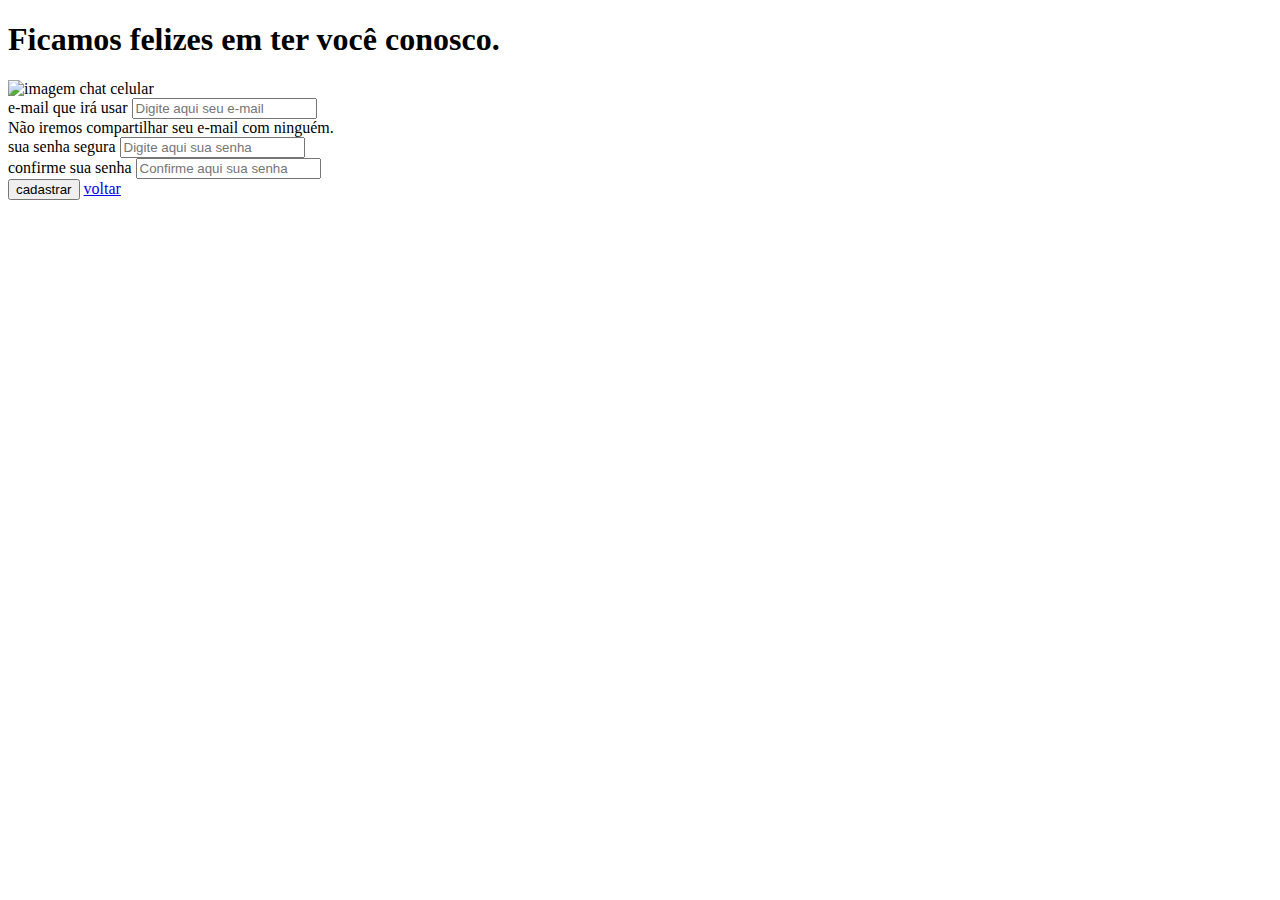
==== cadastro.html @ 69d0fa6e "Update cadastro.html" ====
<!DOCTYPE html>
<html>
  <head>
    <link
      href="https://cdn.jsdelivr.net/npm/bootstrap@5.0.2/dist/css/bootstrap.min.css"
      rel="stylesheet"
      integrity="sha384-EVSTQN3/azprG1Anm3QDgpJLIm9Nao0Yz1ztcQTwFspd3yD65VohhpuuCOmLASjC"
      crossorigin="anonymous"
    />
    <script
      src="https://cdn.jsdelivr.net/npm/bootstrap@5.0.2/dist/js/bootstrap.bundle.min.js"
      integrity="sha384-MrcW6ZMFYlzcLA8Nl+NtUVF0sA7MsXsP1UyJoMp4YLEuNSfAP+JcXn/tWtIaxVXM"
      crossorigin="anonymous"
    ></script>
    <link rel="preconnect" href="https://fonts.googleapis.com" />
    <link rel="preconnect" href="https://fonts.gstatic.com" crossorigin />
    <link
      href="https://fonts.googleapis.com/css2?family=Cabin:ital,wght@0,400..700;1,400..700&display=swap"
      rel="stylesheet"
    />
    <link
      href="https://fonts.googleapis.com/css?family=Inter&display=swap"
      rel="stylesheet"
    />
    <link rel="preconnect" href="https://fonts.googleapis.com" />
    <link rel="preconnect" href="https://fonts.gstatic.com" crossorigin />
    <link
      href="https://fonts.googleapis.com/css2?family=David+Libre:wght@400;500;700&display=swap"
      rel="stylesheet"
    />
    <link href="./css/maincadastro.css" rel="stylesheet" />
    <script src="./js/cadastrojs.js"></script>
    <title>RooKa</title>
  </head>
  <body>
    <div id="caixa-azul">
      <h1 class="texto-caixa-azul">
        Ficamos <span class="texto-amarelo-caixa">felizes</span> em ter
        <span class="texto-amarelo-caixa">você</span> conosco.
      </h1>
      <div class="container">
        <img
          class="imgchat"
          src="images/imagemchat.svg"
          alt="imagem chat celular"
        />
      </div>
    </div>
    <div id="caixa-35">
      <form id="formcadastro">
        <div class="mb-3">
          <label for="exampleInputEmail1" class="form-label"
            >e-mail que irá usar</label
          >
          <input
            oninput="startValidation(this)"
            maxlength="60"
            type="email"
            class="form-control"
            placeholder="Digite aqui seu e-mail"
            id="emailcadastro"
            aria-describedby="emailHelp"
          />
          <div id="emailHelp" class="form-text">
            Não iremos compartilhar seu e-mail com ninguém.
          </div>
        </div>
        <div class="mb-3">
          <label for="exampleInputPassword1" class="form-label"
            >sua senha segura</label
          >
          <input
            oninput="startValidationSenha(this)"
            type="password"
            class="form-control"
            placeholder="Digite aqui sua senha"
            id="senhaprimaria"
          />
        </div>
        <div class="mb-3">
          <label for="exampleInputPassword1" class="form-label"
            >confirme sua senha</label
          >
          <input
            oninput="startValidationSenhaConfirm(this)"
            type="password"
            class="form-control"
            placeholder="Confirme aqui sua senha"
            id="confirmsenha"
          />
        </div>
        <div class="container-botoes">
          <button type="submit" class="btn-primary">cadastrar</button>
          <a href="login.html" class="btnvoltar">voltar</a>
        </div>
      </form>
    </div>
  </body>
</html>
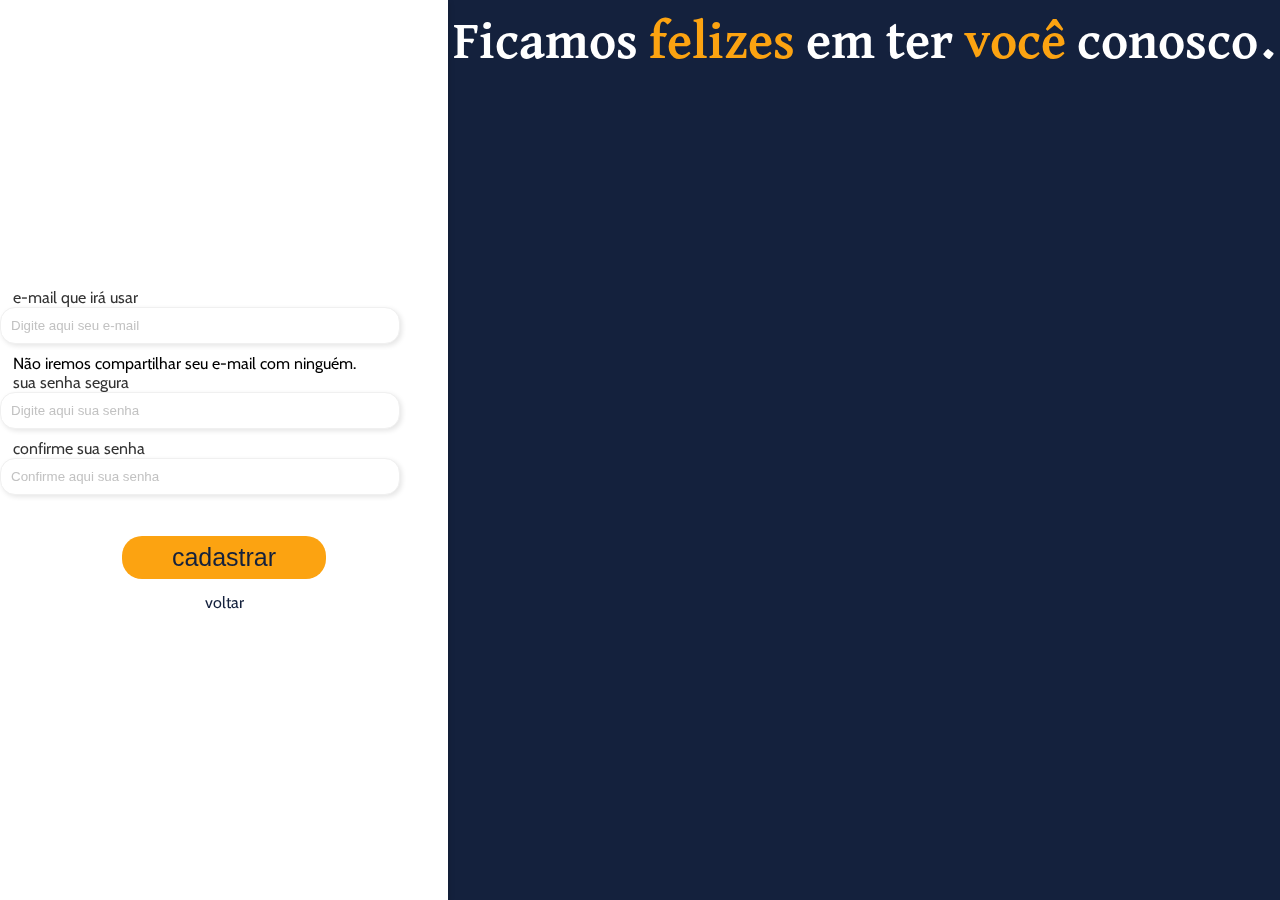
==== commit 5986d3f7: "Add files via upload" ====
--- a/cadastro.html
+++ b/cadastro.html
@@ -1,6 +1,9 @@
 <!DOCTYPE html>
 <html>
   <head>
+    <script src="js/bootstrap.bundle.min.js"></script>
+
+    <script src="https://unpkg.com/@popperjs/core@2"></script>
     <link
       href="https://cdn.jsdelivr.net/npm/bootstrap@5.0.2/dist/css/bootstrap.min.css"
       rel="stylesheet"
@@ -28,8 +31,14 @@
       href="https://fonts.googleapis.com/css2?family=David+Libre:wght@400;500;700&display=swap"
       rel="stylesheet"
     />
+    <script
+      src="https://kit.fontawesome.com/e721f23150.js"
+      crossorigin="anonymous"
+    ></script>
     <link href="./css/maincadastro.css" rel="stylesheet" />
-    <script src="./js/cadastrojs.js"></script>
+    <link href="./css/bootstrap-grid.min.css" rel="stylesheet" />
+    <script src="./js/validacaocadastro.js"></script>
+    <script src="./js/tooltipcadastrojs.js"></script>
     <title>RooKa</title>
   </head>
   <body>
@@ -69,8 +78,18 @@
           <label for="exampleInputPassword1" class="form-label"
             >sua senha segura</label
           >
+          <span
+            class="hide"
+            id="alerti"
+            data-bs-toggle="tooltip"
+            data-bs-placement="top"
+            data-bs-html="true"
+            data-bs-title="A senha deve ter pelo menos:<br> Ter no mínimo 8 caracteres<br> 1 letra minúscula<br> 1 letra maiúscula<br> 1 número<br>"
+            ><i class="fa-solid fa-circle-exclamation"></i
+          ></span>
           <input
             oninput="startValidationSenha(this)"
+            title="Sua senha deve conter: No mínimo 2 números e no mínimo 1 letra maiúscula"
             type="password"
             class="form-control"
             placeholder="Digite aqui sua senha"
@@ -81,6 +100,15 @@
           <label for="exampleInputPassword1" class="form-label"
             >confirme sua senha</label
           >
+          <span
+            class="hide"
+            id="alerti2"
+            data-bs-toggle="tooltip"
+            data-bs-placement="top"
+            data-bs-html="true"
+            data-bs-title="Sua senha deve ser igual em ambos os campos"
+            ><i class="fa-solid fa-circle-exclamation"></i
+          ></span>
           <input
             oninput="startValidationSenhaConfirm(this)"
             type="password"
@@ -90,7 +118,7 @@
           />
         </div>
         <div class="container-botoes">
-          <button type="submit" class="btn-primary">cadastrar</button>
+          <button type="submit" class="btn-primary" id="botaocadastrar">cadastrar</button>
           <a href="login.html" class="btnvoltar">voltar</a>
         </div>
       </form>
--- a/css/maincadastro.css
+++ b/css/maincadastro.css
@@ -0,0 +1,162 @@
+body {
+  background-color: #d9d9d9;
+  margin: 0;
+  padding: 0;
+  height: 100%;
+}
+
+#caixa-azul {
+  background-color: #14213d; /* Cor de fundo da div */
+  width: 65%;
+  height: 100%; /* Define a altura como 100% da tela */
+  position: fixed; /* Permite fixar a div na tela */
+  top: 0; /* Alinha a div no topo da tela */
+  right: 0; /* Alinha a div no lado direito da tela */
+  box-shadow: -5px 5px 10px 0 rgba(0, 0, 0, 0.5);
+}
+
+.texto-caixa-azul {
+  color: #ffffff;
+  text-align: center;
+  font-size: 52px;
+  font-family: "David Libre";
+  margin-top: 2%;
+}
+
+.texto-amarelo-caixa {
+  color: #fca311;
+}
+
+.container {
+  position: relative;
+  height: calc(100% - 70px); /* Subtrai a altura do rodapé */
+  display: flex;
+  justify-content: center; /* Centraliza horizontalmente */
+  align-items: flex-end; /* Alinha no rodapé */
+}
+
+.imgchat {
+  max-width: 75%;
+  max-height: 100%;
+  width: auto;
+  height: auto;
+  position: absolute;
+  bottom: 0;
+}
+
+#caixa-35 {
+  font-family: "Cabin";
+  background-color: #ffffff;
+  width: 35%;
+  height: 100%;
+  position: fixed;
+  top: 0;
+  left: 0;
+  display: flex;
+  justify-content: center; /* Centraliza os elementos horizontalmente */
+  align-items: center; /* Centraliza os elementos verticalmente */
+  box-shadow: 2px 2px 5px rgba(0, 0, 0, 0.1);
+}
+
+input[type="email"],
+input[type="password"] {
+  width: 400px; /* Define a largura do campo de entrada */
+  padding: 10px; /* Define o preenchimento interno do campo de entrada */
+  border: 0.5px solid #f0f0f0; /* Adiciona uma borda sólida cinza ao redor do campo de entrada */
+  border-radius: 15px; /* Arredonda as bordas do campo de entrada */
+  box-shadow: 2px 2px 5px rgba(0, 0, 0, 0.1); /* Adiciona uma sombra leve ao campo de entrada */
+  margin-bottom: 10px; /* Adiciona um espaçamento na parte inferior do campo de entrada */
+  background-color: white;
+}
+
+.form-label {
+  padding-left: 3%;
+  color: #343434;
+}
+
+input[type="email"]::placeholder,
+input[type="password"]::placeholder {
+  color: #c2c2c2;
+}
+
+.form-text {
+  padding-left: 3%;
+}
+
+.container-botoes {
+  display: flex;
+  flex-direction: column; /* Organiza os itens verticalmente */
+  align-items: center; /* Centraliza os itens horizontalmente */
+}
+
+.btn-primary {
+  font-size: 25px; /* Tamanho da fonte */
+  padding: 7px 50px; /* Preenchimento interno */
+  border-radius: 20px; /* Raio da borda */
+  background-color: #fca311; /* Cor de fundo */
+  border: none; /* Remove a borda */
+  color: #14213d; /* Cor do texto */
+  display: block; /* Para centralizar horizontalmente */
+  margin: 0 auto; /* Centraliza horizontalmente */
+  margin-top: 7%;
+  transition: background-color 0.5s ease;
+  transition: color 0.5s ease;
+}
+
+.btn-primary:hover {
+  background-color: #ff9d00; /* Altera a cor de fundo ao passar o mouse */
+  color: #4c6497; /* Altera a cor do texto ao passar o mouse */
+}
+
+
+.btnvoltar {
+  color: #14213d;
+  display: inline; /* Alterar o display para inline para remover o efeito de bloco */
+  text-decoration: none; /* Adicionar sublinhado para indicar que é um link */
+  cursor: pointer; /* Mudar o cursor para indicar que é clicável */
+  transition: color 0.5s ease;
+  margin-top: 3%;
+}
+
+.btnvoltar:hover {
+  color: #3663c4;
+}
+
+#emailcadastro.email-invalido {
+  border: 2px solid rgba(255, 0, 0, 0.5);
+}
+
+#emailcadastro.email-valido {
+  border: 2px solid rgba(13, 255, 0, 0.5);
+}
+
+#senhaprimaria.senha-invalido {
+  border: 2px solid rgba(255, 0, 0, 0.5);
+}
+
+#senhaprimaria.senha-valido {
+  border: 2px solid rgba(13, 255, 0, 0.5);
+}
+
+#confirmsenha.senha-invalido {
+  border: 2px solid rgba(255, 0, 0, 0.5);
+}
+
+#confirmsenha.senha-valido {
+  border: 2px solid rgba(13, 255, 0, 0.3);
+}
+
+#alerti{
+  margin-left: 20px;
+  color: #ff0000;
+}
+
+#alerti2{
+  margin-left: 20px;
+  color: #ff0000;
+}
+
+.hide {
+  display: none;
+}
+
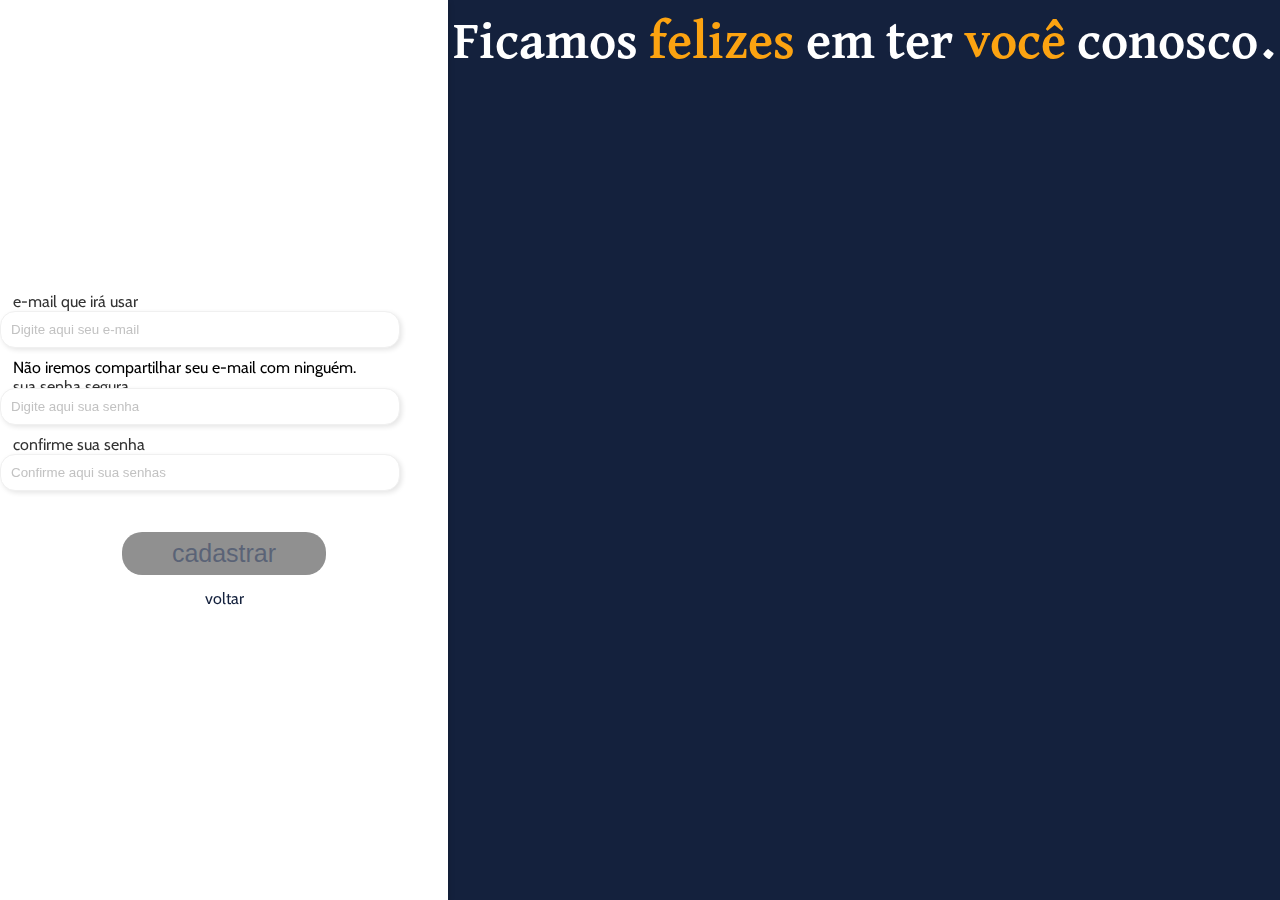
==== commit f79fcb98: "Merge branch 'gbrmaia:main' into main" ====
--- a/cadastro.html
+++ b/cadastro.html
@@ -87,6 +87,10 @@
             data-bs-title="A senha deve ter pelo menos:<br> Ter no mínimo 8 caracteres<br> 1 letra minúscula<br> 1 letra maiúscula<br> 1 número<br>"
             ><i class="fa-solid fa-circle-exclamation"></i
           ></span>
+          <button class="btn btn-outline-secondary" type="button" id="toggleSenha">
+            <i class="fa-solid fa-eye-slash"></i>
+          </button>
+        </div>
           <input
             oninput="startValidationSenha(this)"
             title="Sua senha deve conter: No mínimo 2 números e no mínimo 1 letra maiúscula"
@@ -95,7 +99,6 @@
             placeholder="Digite aqui sua senha"
             id="senhaprimaria"
           />
-        </div>
         <div class="mb-3">
           <label for="exampleInputPassword1" class="form-label"
             >confirme sua senha</label
@@ -113,12 +116,13 @@
             oninput="startValidationSenhaConfirm(this)"
             type="password"
             class="form-control"
-            placeholder="Confirme aqui sua senha"
+            placeholder="Confirme aqui sua senhas"
             id="confirmsenha"
           />
+          
         </div>
         <div class="container-botoes">
-          <button type="submit" class="btn-primary" id="botaocadastrar">cadastrar</button>
+          <button type="submit" class="btn-primary" id="botaocadastrar" disabled="true">cadastrar</button>
           <a href="login.html" class="btnvoltar">voltar</a>
         </div>
       </form>
--- a/css/maincadastro.css
+++ b/css/maincadastro.css
@@ -69,6 +69,10 @@
   background-color: white;
 }
 
+#senhaprimaria{
+  margin-top: -13px;
+}
+
 .form-label {
   padding-left: 3%;
   color: #343434;
@@ -108,6 +112,23 @@
   color: #4c6497; /* Altera a cor do texto ao passar o mouse */
 }
 
+#botaocadastrar[disabled]{
+  cursor: not-allowed;
+  opacity: 0.7;
+  transition: opacity 3s ease-in-out;
+  background-color: rgb(98, 98, 98);}
+
+#botaocadastrar[disabled]:hover{
+  opacity: 1; /* Reduz a opacidade do botão */
+  cursor: not-allowed;
+  transition: opacity 3s ease-in-out;
+  background-color: rgb(255, 0, 0);
+  color: white;
+}
+
+#botaocadastrar.disabled-transition {
+  transition: opacity 0.3s ease-in-out;
+}
 
 .btnvoltar {
   color: #14213d;
@@ -160,3 +181,34 @@
   display: none;
 }
 
+.show-password{
+  width: 400px; /* Define a largura do campo de entrada */
+  padding: 10px; /* Define o preenchimento interno do campo de entrada */
+  border: 0.5px solid #f0f0f0; /* Adiciona uma borda sólida cinza ao redor do campo de entrada */
+  border-radius: 15px; /* Arredonda as bordas do campo de entrada */
+  box-shadow: 2px 2px 5px rgba(0, 0, 0, 0.1); /* Adiciona uma sombra leve ao campo de entrada */
+  margin-bottom: 10px; /* Adiciona um espaçamento na parte inferior do campo de entrada */
+  background-color: white;
+}
+
+.show-password::placeholder{
+  color: #c2c2c2;
+}
+
+#toggleSenha{
+  border: none;
+}
+
+#toggleSenha:focus {
+  box-shadow: none;
+  outline: none;
+}
+
+#toggleSenha:hover {
+  /* Remova todos os efeitos de hover definindo as propriedades para seus valores padrão */
+  /* Por exemplo, se você não quiser alterar o estilo do elemento quando ele estiver sendo hoverizado, você pode definir propriedades de estilo como 'initial' ou 'inherit' */
+  background-color: initial;
+  color: inherit;
+  /* Adicione mais propriedades conforme necessário */
+}
+
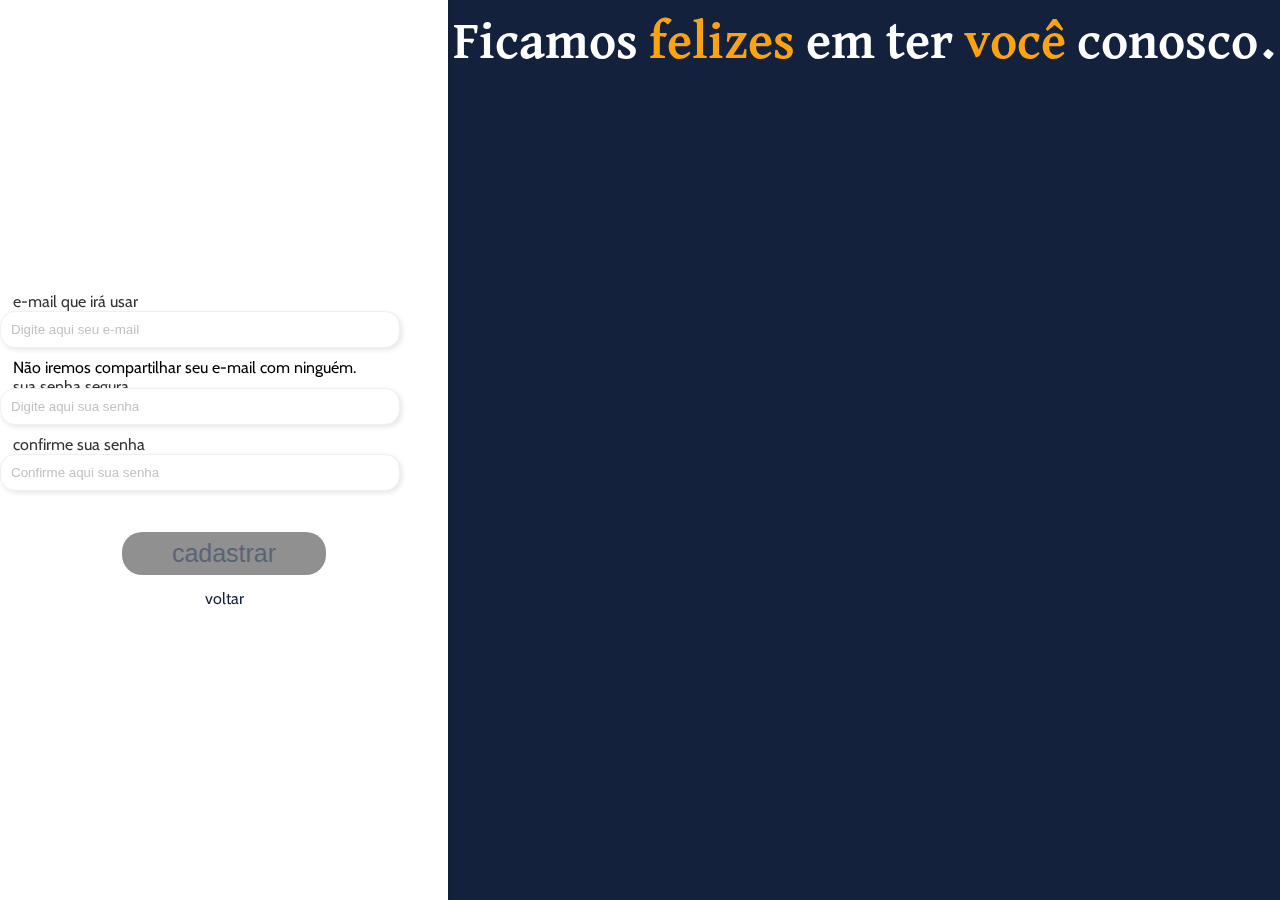
==== commit 1251dd13: "Merge pull request #1 from paulorpgomes/main" ====
--- a/cadastro.html
+++ b/cadastro.html
@@ -116,7 +116,7 @@
             oninput="startValidationSenhaConfirm(this)"
             type="password"
             class="form-control"
-            placeholder="Confirme aqui sua senhas"
+            placeholder="Confirme aqui sua senha"
             id="confirmsenha"
           />
           
--- a/css/maincadastro.css
+++ b/css/maincadastro.css
@@ -212,3 +212,219 @@
   /* Adicione mais propriedades conforme necessário */
 }
 
+@media(max-width: 450px){
+  body {
+    background-color: #d9d9d9;
+    margin: 0;
+    padding: 0;
+    height: 100%;
+  }
+  
+  #caixa-azul {
+    background-color: #14213d; /* Cor de fundo da div */
+    width: 100%;
+    height: 40%; /* Define a altura como 100% da tela */
+    position: fixed; /* Permite fixar a div na tela */
+    top: 0; /* Alinha a div no topo da tela */
+    right: 0; /* Alinha a div no lado direito da tela */
+    box-shadow: -5px 5px 10px 0 rgba(0, 0, 0, 0.5);
+  }
+  
+  .texto-caixa-azul {
+    color: #ffffff;
+    text-align: center;
+    font-size: 20px;
+    font-family: "David Libre";
+    margin-top: 2%;
+  }
+  
+  .texto-amarelo-caixa {
+    color: #fca311;
+  }
+  
+  .container {
+    position: relative;
+    height: calc(100% - 70px); /* Subtrai a altura do rodapé */
+    display: flex;
+    justify-content: center; /* Centraliza horizontalmente */
+    align-items: flex-end; /* Alinha no rodapé */
+  }
+  
+  .imgchat {
+    max-width: 75%;
+    max-height: 100%;
+    width: 165px;
+    height: auto;
+    position: absolute;
+    bottom: 0;
+    top: 10px;
+  }
+  
+  #caixa-35 {
+    font-family: "Cabin";
+    background-color: #ffffff;
+    width: 100%;
+    height: 75%;
+    position: fixed;
+    top: 200px;
+    left: 0;
+    display: flex;
+    justify-content: center; /* Centraliza os elementos horizontalmente */
+    align-items: center; /* Centraliza os elementos verticalmente */
+    box-shadow: 2px 2px 5px rgba(0, 0, 0, 0.1);
+  }
+  
+  input[type="email"],
+  input[type="password"] {
+    width: 300px; /* Define a largura do campo de entrada */
+    padding: 10px; /* Define o preenchimento interno do campo de entrada */
+    border: 0.5px solid #f0f0f0; /* Adiciona uma borda sólida cinza ao redor do campo de entrada */
+    border-radius: 15px; /* Arredonda as bordas do campo de entrada */
+    box-shadow: 2px 2px 5px rgba(0, 0, 0, 0.1); /* Adiciona uma sombra leve ao campo de entrada */
+    margin-bottom: 10px; /* Adiciona um espaçamento na parte inferior do campo de entrada */
+    background-color: white;
+  }
+  
+  #senhaprimaria{
+    margin-top: -13px;
+  }
+  
+  .form-label {
+    padding-left: 3%;
+    color: #343434;
+  }
+  
+  input[type="email"]::placeholder,
+  input[type="password"]::placeholder {
+    color: #c2c2c2;
+  }
+  
+  .form-text {
+    padding-left: 3%;
+  }
+  
+  .container-botoes {
+    display: flex;
+    flex-direction: column; /* Organiza os itens verticalmente */
+    align-items: center; /* Centraliza os itens horizontalmente */
+  }
+  
+  .btn-primary {
+    font-size: 25px; /* Tamanho da fonte */
+    padding: 7px 50px; /* Preenchimento interno */
+    border-radius: 20px; /* Raio da borda */
+    background-color: #fca311; /* Cor de fundo */
+    border: none; /* Remove a borda */
+    color: #14213d; /* Cor do texto */
+    display: block; /* Para centralizar horizontalmente */
+    margin: 0 auto; /* Centraliza horizontalmente */
+    margin-top: 7%;
+    transition: background-color 0.5s ease;
+    transition: color 0.5s ease;
+  }
+  
+  .btn-primary:hover {
+    background-color: #ff9d00; /* Altera a cor de fundo ao passar o mouse */
+    color: #4c6497; /* Altera a cor do texto ao passar o mouse */
+  }
+  
+  #botaocadastrar[disabled]{
+    cursor: not-allowed;
+    opacity: 0.7;
+    transition: opacity 3s ease-in-out;
+    background-color: rgb(98, 98, 98);}
+  
+  #botaocadastrar[disabled]:hover{
+    opacity: 1; /* Reduz a opacidade do botão */
+    cursor: not-allowed;
+    transition: opacity 3s ease-in-out;
+    background-color: rgb(255, 0, 0);
+    color: white;
+  }
+  
+  #botaocadastrar.disabled-transition {
+    transition: opacity 0.3s ease-in-out;
+  }
+  
+  .btnvoltar {
+    color: #14213d;
+    display: inline; /* Alterar o display para inline para remover o efeito de bloco */
+    text-decoration: none; /* Adicionar sublinhado para indicar que é um link */
+    cursor: pointer; /* Mudar o cursor para indicar que é clicável */
+    transition: color 0.5s ease;
+    margin-top: 3%;
+  }
+  
+  .btnvoltar:hover {
+    color: #3663c4;
+  }
+  
+  #emailcadastro.email-invalido {
+    border: 2px solid rgba(255, 0, 0, 0.5);
+  }
+  
+  #emailcadastro.email-valido {
+    border: 2px solid rgba(13, 255, 0, 0.5);
+  }
+  
+  #senhaprimaria.senha-invalido {
+    border: 2px solid rgba(255, 0, 0, 0.5);
+  }
+  
+  #senhaprimaria.senha-valido {
+    border: 2px solid rgba(13, 255, 0, 0.5);
+  }
+  
+  #confirmsenha.senha-invalido {
+    border: 2px solid rgba(255, 0, 0, 0.5);
+  }
+  
+  #confirmsenha.senha-valido {
+    border: 2px solid rgba(13, 255, 0, 0.3);
+  }
+  
+  #alerti{
+    margin-left: 20px;
+    color: #ff0000;
+  }
+  
+  #alerti2{
+    margin-left: 20px;
+    color: #ff0000;
+  }
+  
+  .hide {
+    display: none;
+  }
+  
+  .show-password{
+    width: 400px; /* Define a largura do campo de entrada */
+    padding: 10px; /* Define o preenchimento interno do campo de entrada */
+    border: 0.5px solid #f0f0f0; /* Adiciona uma borda sólida cinza ao redor do campo de entrada */
+    border-radius: 15px; /* Arredonda as bordas do campo de entrada */
+    box-shadow: 2px 2px 5px rgba(0, 0, 0, 0.1); /* Adiciona uma sombra leve ao campo de entrada */
+    margin-bottom: 10px; /* Adiciona um espaçamento na parte inferior do campo de entrada */
+    background-color: white;
+  }
+  
+  .show-password::placeholder{
+    color: #c2c2c2;
+  }
+  
+  #toggleSenha{
+    border: none;
+  }
+  
+  #toggleSenha:focus {
+    box-shadow: none;
+    outline: none;
+  }
+  
+  #toggleSenha:hover {
+    /* Remova todos os efeitos de hover definindo as propriedades para seus valores padrão */
+    /* Por exemplo, se você não quiser alterar o estilo do elemento quando ele estiver sendo hoverizado, você pode definir propriedades de estilo como 'initial' ou 'inherit' */
+    background-color: initial;
+    color: inherit;
+    /* Adicione mais propriedades conforme necessário */
+  }
+}
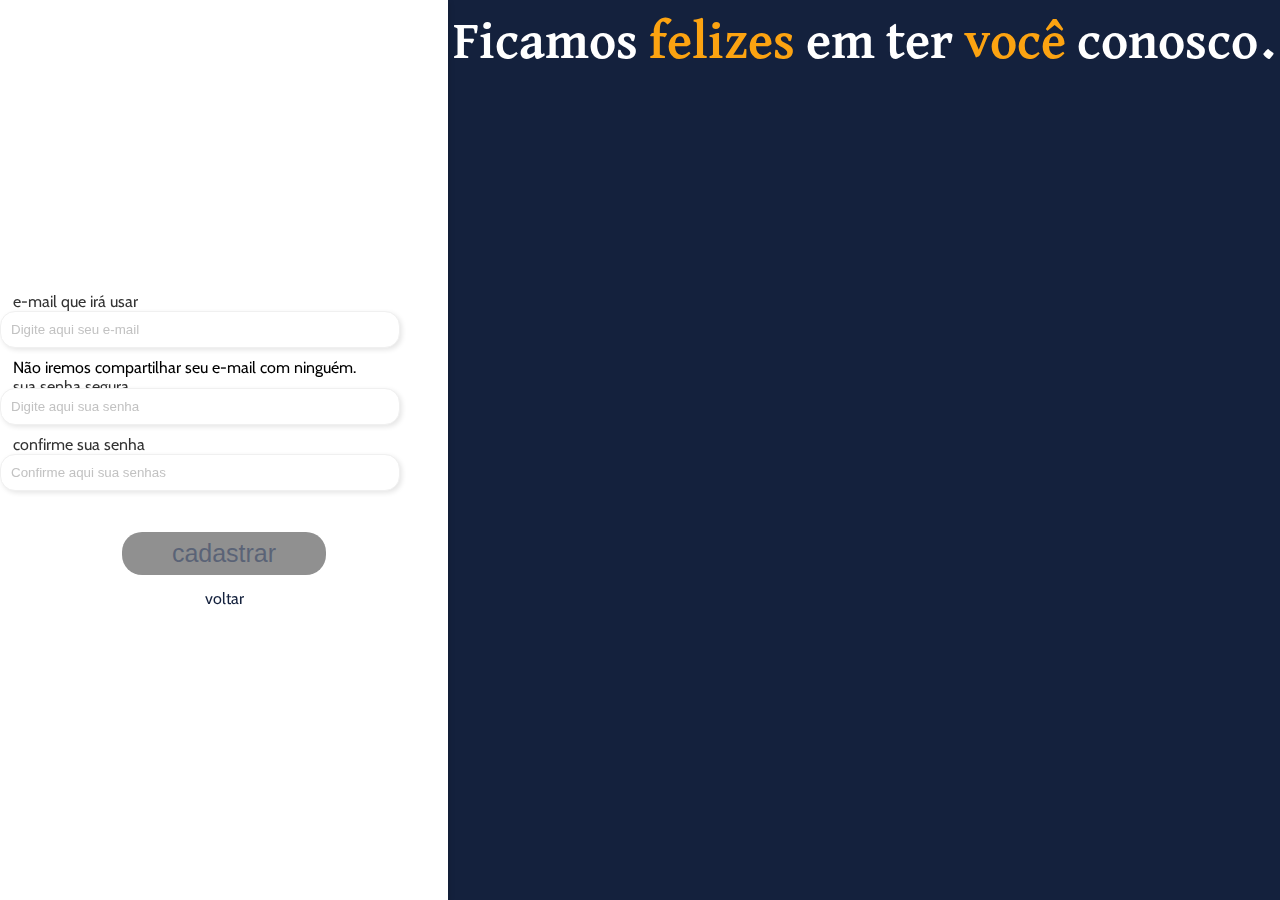
==== commit 063db32c: "Add files via upload" ====
--- a/cadastro.html
+++ b/cadastro.html
@@ -116,7 +116,7 @@
             oninput="startValidationSenhaConfirm(this)"
             type="password"
             class="form-control"
-            placeholder="Confirme aqui sua senha"
+            placeholder="Confirme aqui sua senhas"
             id="confirmsenha"
           />
           
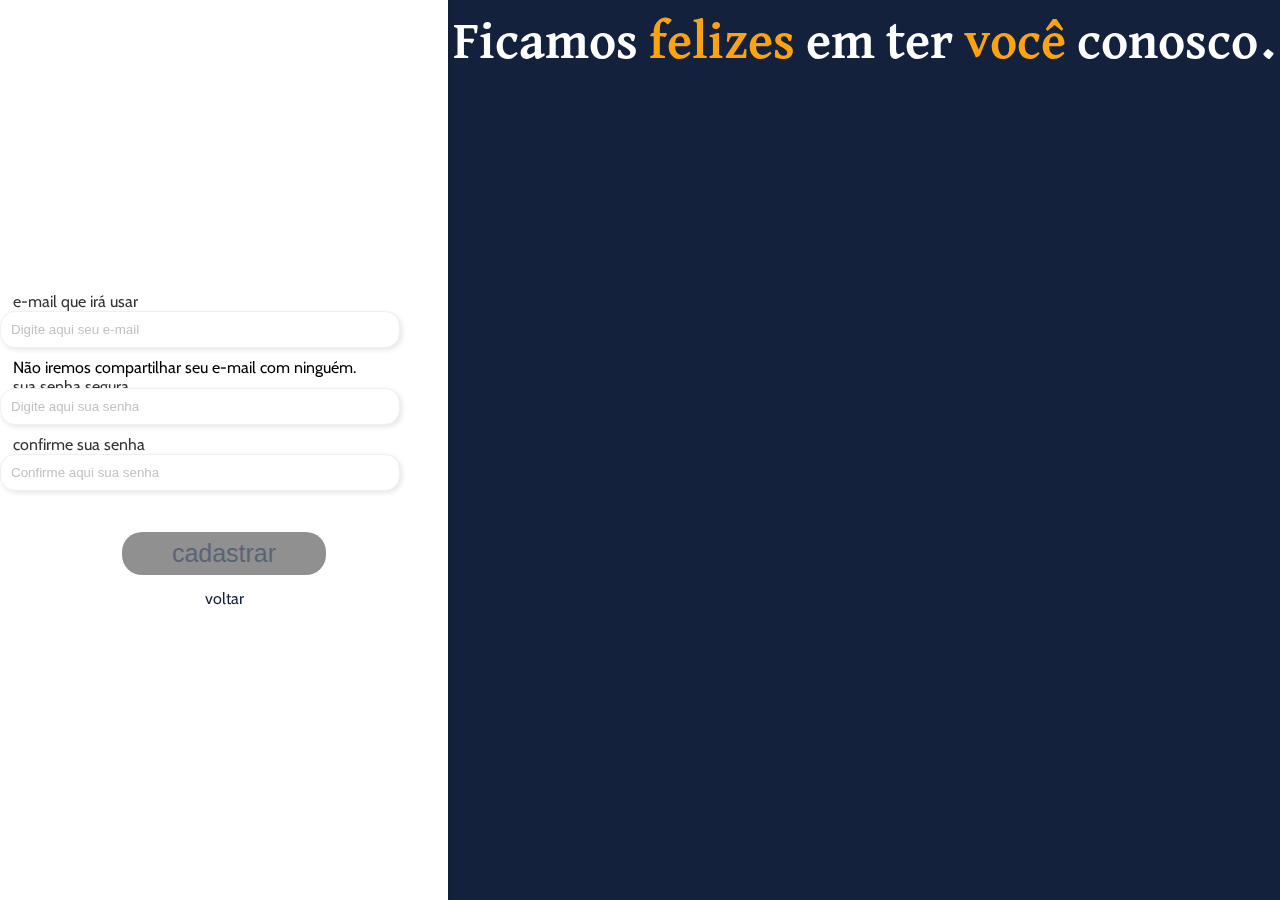
==== commit 07a81f05: "Revert "Add files via upload"" ====
--- a/cadastro.html
+++ b/cadastro.html
@@ -116,7 +116,7 @@
             oninput="startValidationSenhaConfirm(this)"
             type="password"
             class="form-control"
-            placeholder="Confirme aqui sua senhas"
+            placeholder="Confirme aqui sua senha"
             id="confirmsenha"
           />
           
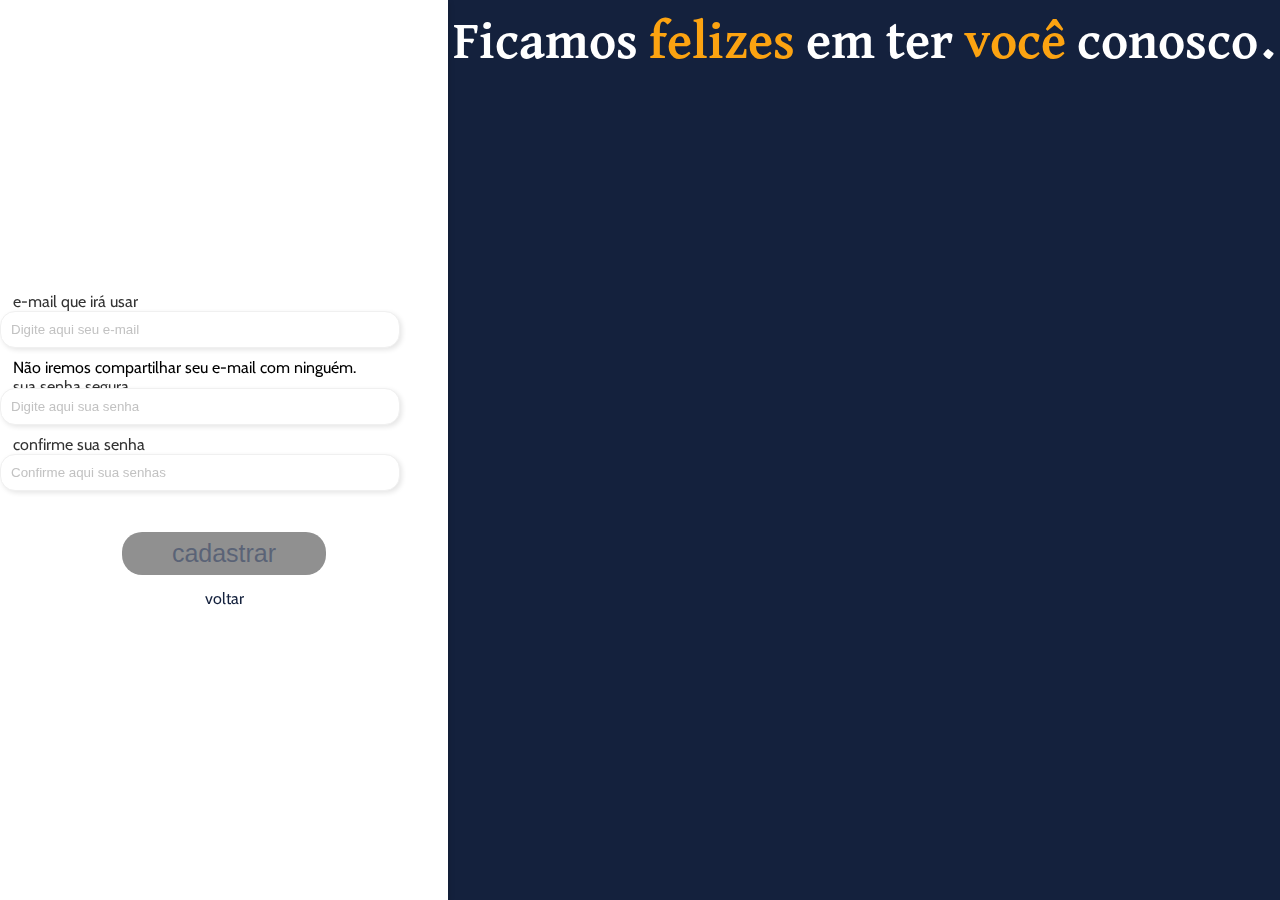
==== commit 1f13219f: "Add files via upload" ====
--- a/cadastro.html
+++ b/cadastro.html
@@ -116,7 +116,7 @@
             oninput="startValidationSenhaConfirm(this)"
             type="password"
             class="form-control"
-            placeholder="Confirme aqui sua senha"
+            placeholder="Confirme aqui sua senhas"
             id="confirmsenha"
           />
           
--- a/css/maincadastro.css
+++ b/css/maincadastro.css
@@ -212,219 +212,3 @@
   /* Adicione mais propriedades conforme necessário */
 }
 
-@media(max-width: 450px){
-  body {
-    background-color: #d9d9d9;
-    margin: 0;
-    padding: 0;
-    height: 100%;
-  }
-  
-  #caixa-azul {
-    background-color: #14213d; /* Cor de fundo da div */
-    width: 100%;
-    height: 40%; /* Define a altura como 100% da tela */
-    position: fixed; /* Permite fixar a div na tela */
-    top: 0; /* Alinha a div no topo da tela */
-    right: 0; /* Alinha a div no lado direito da tela */
-    box-shadow: -5px 5px 10px 0 rgba(0, 0, 0, 0.5);
-  }
-  
-  .texto-caixa-azul {
-    color: #ffffff;
-    text-align: center;
-    font-size: 20px;
-    font-family: "David Libre";
-    margin-top: 2%;
-  }
-  
-  .texto-amarelo-caixa {
-    color: #fca311;
-  }
-  
-  .container {
-    position: relative;
-    height: calc(100% - 70px); /* Subtrai a altura do rodapé */
-    display: flex;
-    justify-content: center; /* Centraliza horizontalmente */
-    align-items: flex-end; /* Alinha no rodapé */
-  }
-  
-  .imgchat {
-    max-width: 75%;
-    max-height: 100%;
-    width: 165px;
-    height: auto;
-    position: absolute;
-    bottom: 0;
-    top: 10px;
-  }
-  
-  #caixa-35 {
-    font-family: "Cabin";
-    background-color: #ffffff;
-    width: 100%;
-    height: 75%;
-    position: fixed;
-    top: 200px;
-    left: 0;
-    display: flex;
-    justify-content: center; /* Centraliza os elementos horizontalmente */
-    align-items: center; /* Centraliza os elementos verticalmente */
-    box-shadow: 2px 2px 5px rgba(0, 0, 0, 0.1);
-  }
-  
-  input[type="email"],
-  input[type="password"] {
-    width: 300px; /* Define a largura do campo de entrada */
-    padding: 10px; /* Define o preenchimento interno do campo de entrada */
-    border: 0.5px solid #f0f0f0; /* Adiciona uma borda sólida cinza ao redor do campo de entrada */
-    border-radius: 15px; /* Arredonda as bordas do campo de entrada */
-    box-shadow: 2px 2px 5px rgba(0, 0, 0, 0.1); /* Adiciona uma sombra leve ao campo de entrada */
-    margin-bottom: 10px; /* Adiciona um espaçamento na parte inferior do campo de entrada */
-    background-color: white;
-  }
-  
-  #senhaprimaria{
-    margin-top: -13px;
-  }
-  
-  .form-label {
-    padding-left: 3%;
-    color: #343434;
-  }
-  
-  input[type="email"]::placeholder,
-  input[type="password"]::placeholder {
-    color: #c2c2c2;
-  }
-  
-  .form-text {
-    padding-left: 3%;
-  }
-  
-  .container-botoes {
-    display: flex;
-    flex-direction: column; /* Organiza os itens verticalmente */
-    align-items: center; /* Centraliza os itens horizontalmente */
-  }
-  
-  .btn-primary {
-    font-size: 25px; /* Tamanho da fonte */
-    padding: 7px 50px; /* Preenchimento interno */
-    border-radius: 20px; /* Raio da borda */
-    background-color: #fca311; /* Cor de fundo */
-    border: none; /* Remove a borda */
-    color: #14213d; /* Cor do texto */
-    display: block; /* Para centralizar horizontalmente */
-    margin: 0 auto; /* Centraliza horizontalmente */
-    margin-top: 7%;
-    transition: background-color 0.5s ease;
-    transition: color 0.5s ease;
-  }
-  
-  .btn-primary:hover {
-    background-color: #ff9d00; /* Altera a cor de fundo ao passar o mouse */
-    color: #4c6497; /* Altera a cor do texto ao passar o mouse */
-  }
-  
-  #botaocadastrar[disabled]{
-    cursor: not-allowed;
-    opacity: 0.7;
-    transition: opacity 3s ease-in-out;
-    background-color: rgb(98, 98, 98);}
-  
-  #botaocadastrar[disabled]:hover{
-    opacity: 1; /* Reduz a opacidade do botão */
-    cursor: not-allowed;
-    transition: opacity 3s ease-in-out;
-    background-color: rgb(255, 0, 0);
-    color: white;
-  }
-  
-  #botaocadastrar.disabled-transition {
-    transition: opacity 0.3s ease-in-out;
-  }
-  
-  .btnvoltar {
-    color: #14213d;
-    display: inline; /* Alterar o display para inline para remover o efeito de bloco */
-    text-decoration: none; /* Adicionar sublinhado para indicar que é um link */
-    cursor: pointer; /* Mudar o cursor para indicar que é clicável */
-    transition: color 0.5s ease;
-    margin-top: 3%;
-  }
-  
-  .btnvoltar:hover {
-    color: #3663c4;
-  }
-  
-  #emailcadastro.email-invalido {
-    border: 2px solid rgba(255, 0, 0, 0.5);
-  }
-  
-  #emailcadastro.email-valido {
-    border: 2px solid rgba(13, 255, 0, 0.5);
-  }
-  
-  #senhaprimaria.senha-invalido {
-    border: 2px solid rgba(255, 0, 0, 0.5);
-  }
-  
-  #senhaprimaria.senha-valido {
-    border: 2px solid rgba(13, 255, 0, 0.5);
-  }
-  
-  #confirmsenha.senha-invalido {
-    border: 2px solid rgba(255, 0, 0, 0.5);
-  }
-  
-  #confirmsenha.senha-valido {
-    border: 2px solid rgba(13, 255, 0, 0.3);
-  }
-  
-  #alerti{
-    margin-left: 20px;
-    color: #ff0000;
-  }
-  
-  #alerti2{
-    margin-left: 20px;
-    color: #ff0000;
-  }
-  
-  .hide {
-    display: none;
-  }
-  
-  .show-password{
-    width: 400px; /* Define a largura do campo de entrada */
-    padding: 10px; /* Define o preenchimento interno do campo de entrada */
-    border: 0.5px solid #f0f0f0; /* Adiciona uma borda sólida cinza ao redor do campo de entrada */
-    border-radius: 15px; /* Arredonda as bordas do campo de entrada */
-    box-shadow: 2px 2px 5px rgba(0, 0, 0, 0.1); /* Adiciona uma sombra leve ao campo de entrada */
-    margin-bottom: 10px; /* Adiciona um espaçamento na parte inferior do campo de entrada */
-    background-color: white;
-  }
-  
-  .show-password::placeholder{
-    color: #c2c2c2;
-  }
-  
-  #toggleSenha{
-    border: none;
-  }
-  
-  #toggleSenha:focus {
-    box-shadow: none;
-    outline: none;
-  }
-  
-  #toggleSenha:hover {
-    /* Remova todos os efeitos de hover definindo as propriedades para seus valores padrão */
-    /* Por exemplo, se você não quiser alterar o estilo do elemento quando ele estiver sendo hoverizado, você pode definir propriedades de estilo como 'initial' ou 'inherit' */
-    background-color: initial;
-    color: inherit;
-    /* Adicione mais propriedades conforme necessário */
-  }
-}
